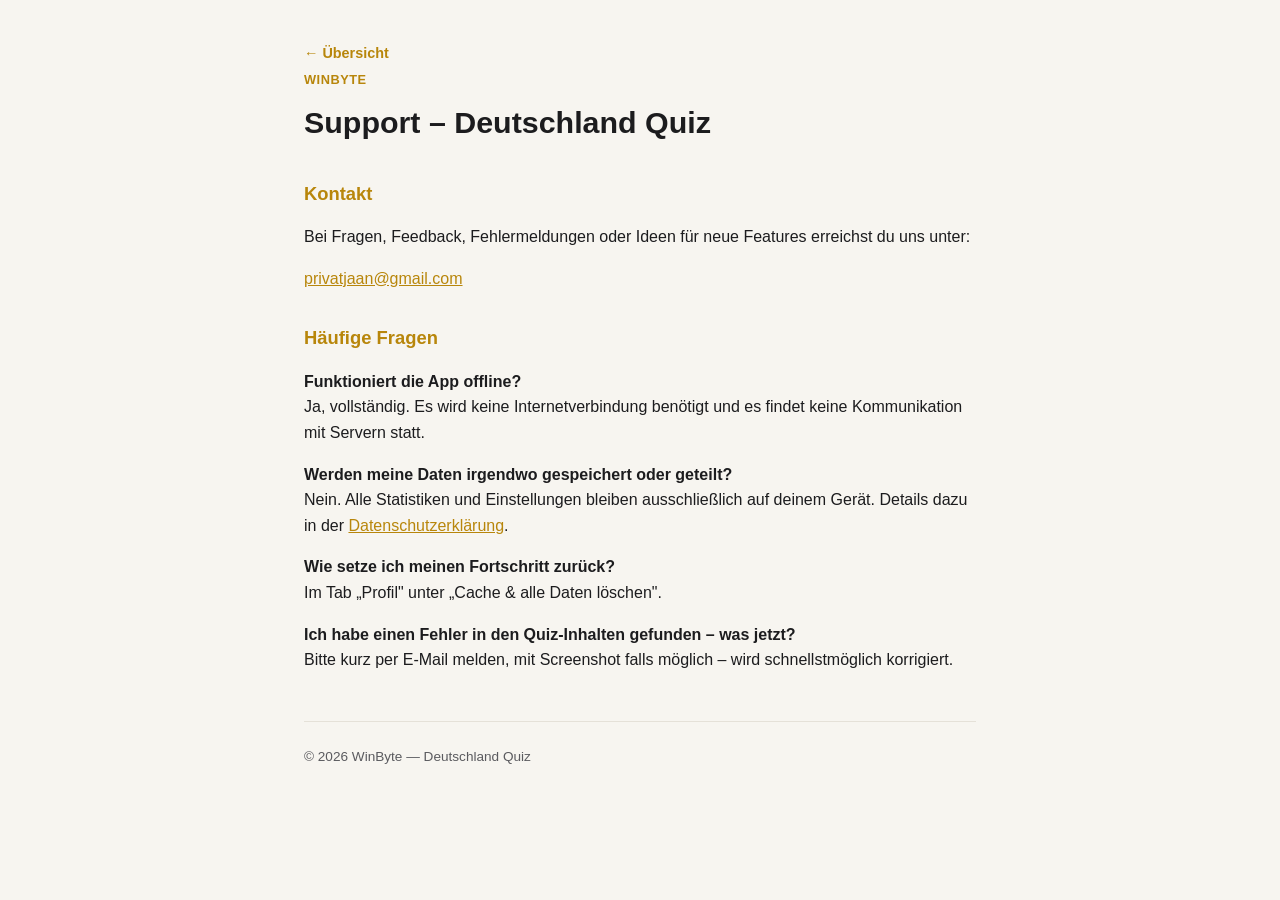
==== support.html @ 874418d4 "Support & Datenschutzseite für Deutschland Quiz" ====
<!doctype html>
<html lang="de">
<head>
<meta charset="utf-8">
<meta name="viewport" content="width=device-width, initial-scale=1">
<title>Support – Deutschland Quiz</title>
<link rel="stylesheet" href="style.css">
</head>
<body>
<div class="wrap">
  <nav><a href="index.html">← Übersicht</a></nav>
  <span class="badge">WinByte</span>
  <h1>Support – Deutschland Quiz</h1>

  <h2>Kontakt</h2>
  <p>Bei Fragen, Feedback, Fehlermeldungen oder Ideen für neue Features erreichst
     du uns unter:</p>
  <p><a href="mailto:privatjaan@gmail.com">privatjaan@gmail.com</a></p>

  <h2>Häufige Fragen</h2>

  <p><strong>Funktioniert die App offline?</strong><br>
  Ja, vollständig. Es wird keine Internetverbindung benötigt und es findet keine
  Kommunikation mit Servern statt.</p>

  <p><strong>Werden meine Daten irgendwo gespeichert oder geteilt?</strong><br>
  Nein. Alle Statistiken und Einstellungen bleiben ausschließlich auf deinem Gerät.
  Details dazu in der <a href="datenschutz.html">Datenschutzerklärung</a>.</p>

  <p><strong>Wie setze ich meinen Fortschritt zurück?</strong><br>
  Im Tab „Profil" unter „Cache &amp; alle Daten löschen".</p>

  <p><strong>Ich habe einen Fehler in den Quiz-Inhalten gefunden – was jetzt?</strong><br>
  Bitte kurz per E-Mail melden, mit Screenshot falls möglich – wird schnellstmöglich
  korrigiert.</p>

  <footer>
    © 2026 WinByte — Deutschland Quiz
  </footer>
</div>
</body>
</html>
---- style.css ----
:root {
  color-scheme: light dark;
  --bg: #f7f5f0;
  --fg: #1c1c1e;
  --muted: #5b5b5f;
  --card: #ffffff;
  --accent: #b8860b;
  --border: #e5e1d8;
}
@media (prefers-color-scheme: dark) {
  :root {
    --bg: #15140f;
    --fg: #f2f0ea;
    --muted: #a8a49a;
    --card: #201e18;
    --accent: #d9a63a;
    --border: #33301f;
  }
}
* { box-sizing: border-box; }
body {
  margin: 0;
  font-family: -apple-system, BlinkMacSystemFont, "Segoe UI", Roboto, Helvetica, Arial, sans-serif;
  background: var(--bg);
  color: var(--fg);
  line-height: 1.6;
}
.wrap {
  max-width: 720px;
  margin: 0 auto;
  padding: 2.5rem 1.5rem 4rem;
}
.badge {
  display: inline-block;
  font-size: 0.8rem;
  color: var(--accent);
  font-weight: 600;
  letter-spacing: 0.04em;
  text-transform: uppercase;
  margin-bottom: 0.5rem;
}
h1 {
  font-size: 1.9rem;
  margin: 0 0 1.5rem;
}
h2 {
  font-size: 1.15rem;
  margin: 2rem 0 0.6rem;
  color: var(--accent);
}
p, li { color: var(--fg); }
.muted { color: var(--muted); }
a { color: var(--accent); }
.card {
  background: var(--card);
  border: 1px solid var(--border);
  border-radius: 14px;
  padding: 1.25rem 1.5rem;
  margin: 1rem 0;
}
footer {
  margin-top: 3rem;
  padding-top: 1.5rem;
  border-top: 1px solid var(--border);
  font-size: 0.85rem;
  color: var(--muted);
}
nav a {
  margin-right: 1rem;
  font-size: 0.9rem;
  text-decoration: none;
  font-weight: 600;
}
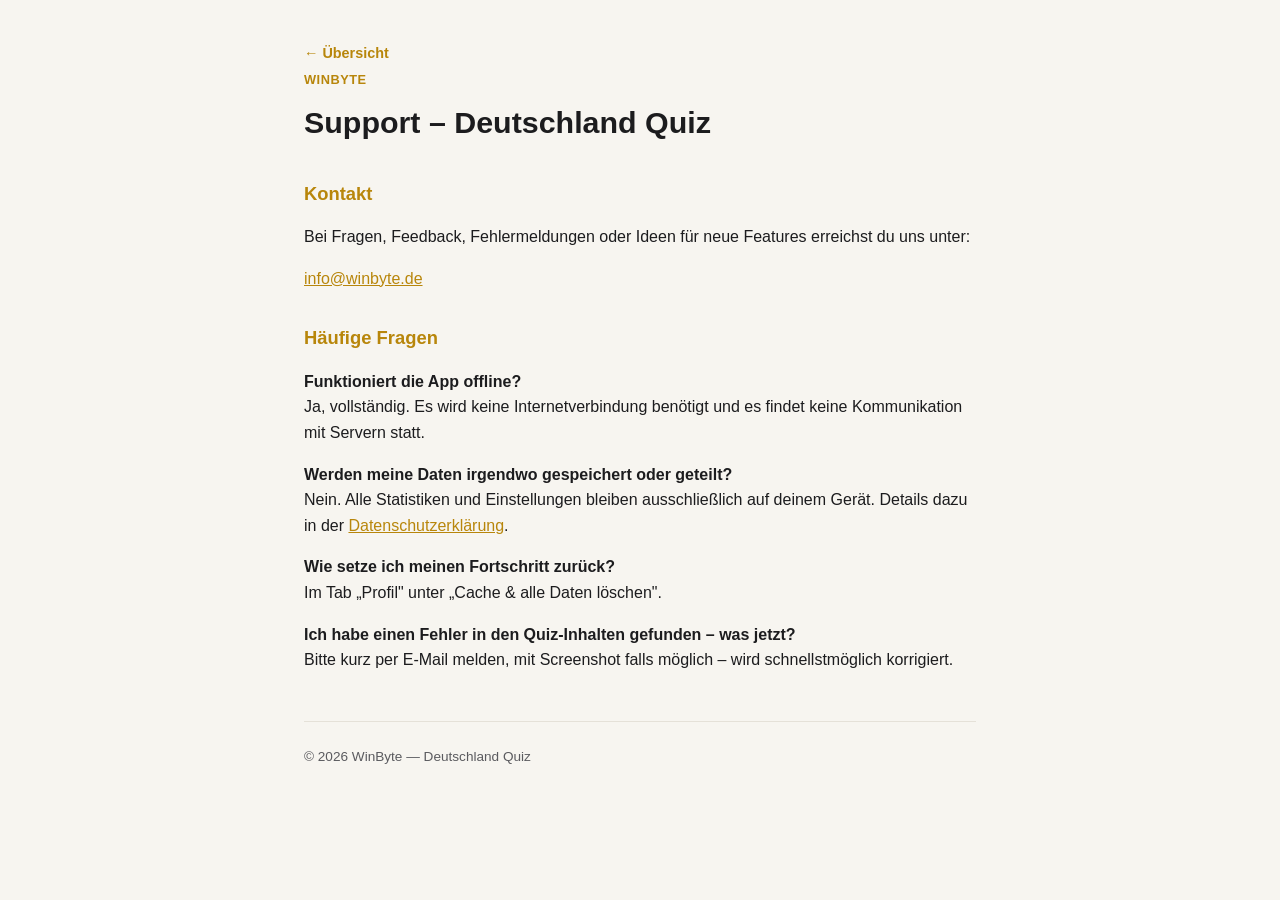
==== commit c59df4d2: "Support-Kontakt auf info@winbyte.de umstellen" ====
--- a/support.html
+++ b/support.html
@@ -15,7 +15,7 @@
   <h2>Kontakt</h2>
   <p>Bei Fragen, Feedback, Fehlermeldungen oder Ideen für neue Features erreichst
      du uns unter:</p>
-  <p><a href="mailto:privatjaan@gmail.com">privatjaan@gmail.com</a></p>
+  <p><a href="mailto:info@winbyte.de">info@winbyte.de</a></p>
 
   <h2>Häufige Fragen</h2>
 
